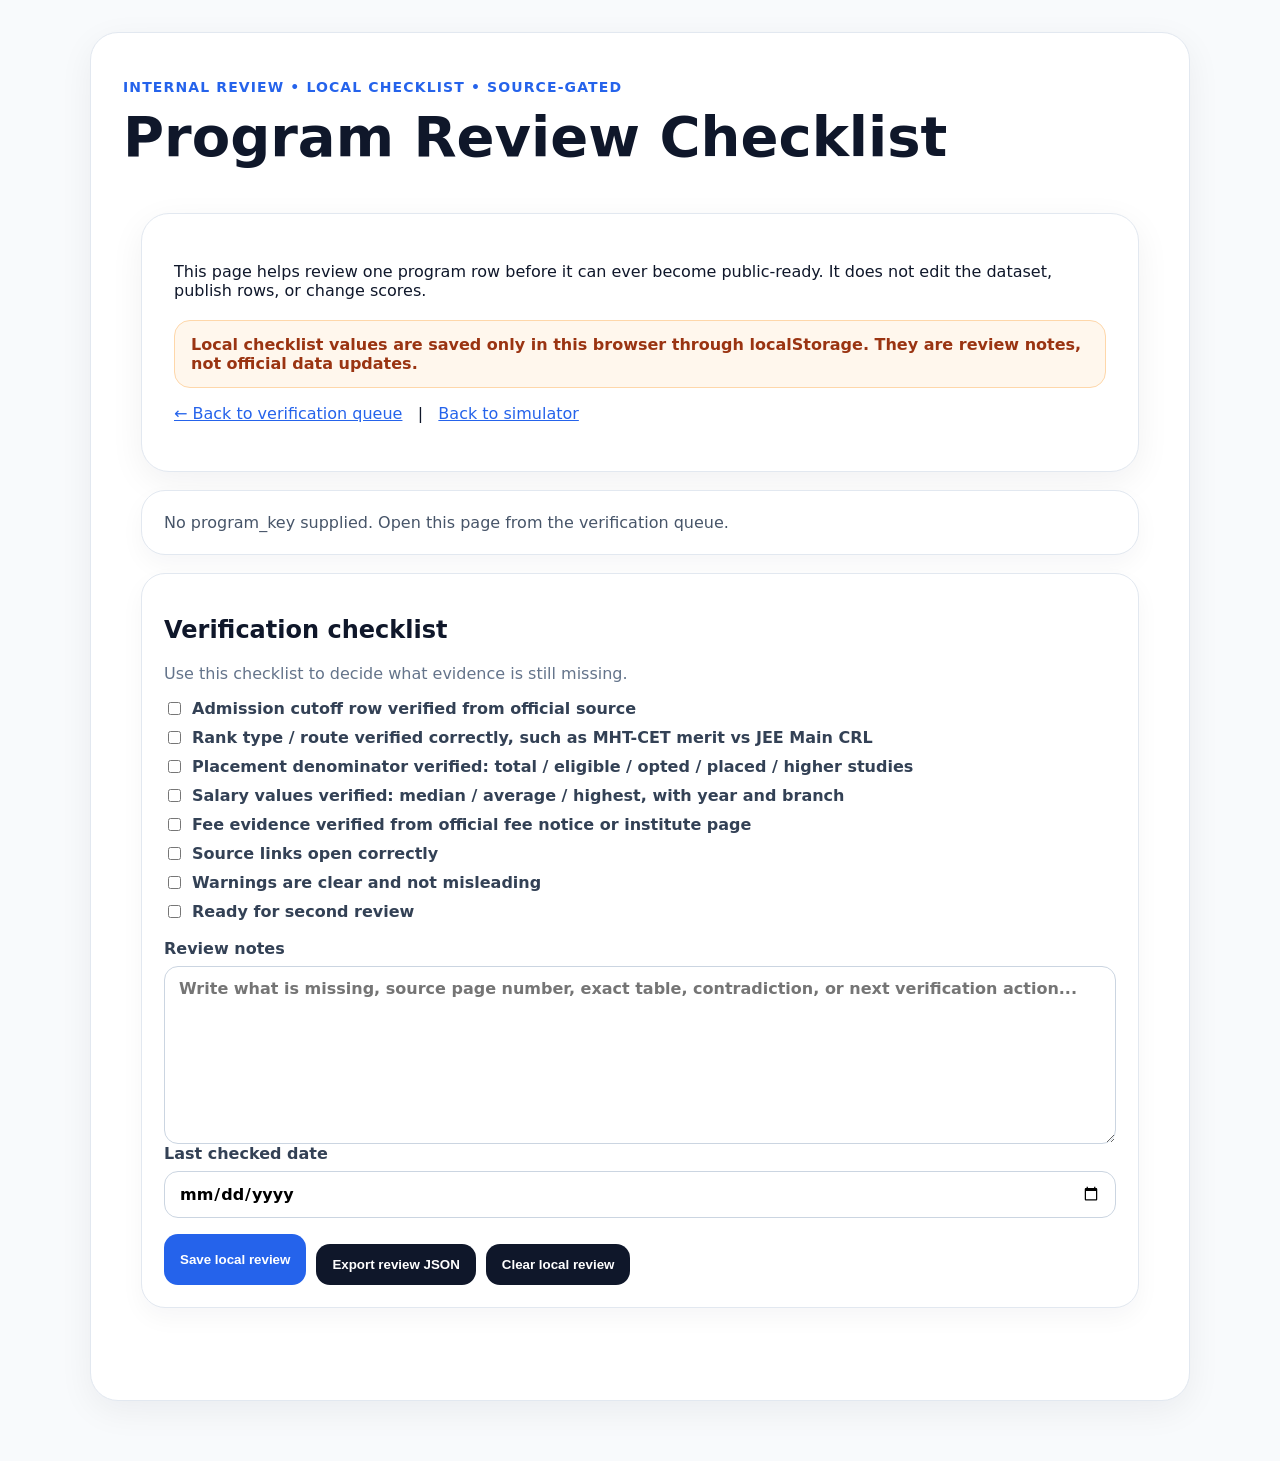
==== frontend/review.html @ 0e537540 "Patch v10: add row review checklist" ====
<!doctype html>
<html lang="en">
<head>
  <meta charset="utf-8" />
  <meta name="viewport" content="width=device-width, initial-scale=1" />
  <title>Program Review Checklist - Maharashtra Simulator</title>
  <link rel="stylesheet" href="styles.css" />
</head>
<body>
  <main class="shell">
    <section class="hero">
      <p class="eyebrow">Internal review • local checklist • source-gated</p>
      <h1>Program Review Checklist</h1>
      <p Review Checklist - Maharashtra Simulator</title>
  <link rel="stylesheet" href="styles.css" />
</head>
<body>
  <main class="shell">
    <section class="hero">
      <p class="ey class="sub">
        This page helps review one program row before it can ever become public-ready.
        It does not edit the dataset, publish rows, or change scores.
      </p>
      <div class="warning">
        Local checklist values are saved only in this browser through localStorage.
        They are review notes, not official data updates.
      </div>
      <p>
        <a href="/queue.html">← Back to verification queue</a>
        &nbsp; | &nbsp;
        <a href="/">Back to simulator</a>
      </p>
    </section>

    <section id="programSummary" class="summary"></section>

    <section class="card">
      <h2>Verification checklist</h2>
      <p class="muted">Use this checklist to decide what evidence is still missing.</p>

      <div class="checklist">
        <label class="check"><input type="checkbox" data-check="cutoff_verified" /> Admission cutoff row verified from official source</label>
        <label class="check"><input type="checkbox" data-check="rank_type_verified" /> Rank type / route verified correctly, such as MHT-CET merit vs JEE Main CRL</label>
        <label class="check"><input type="checkbox" data-check="placement_denominator_verified" /> Placement denominator verified: total / eligible / opted / placed / higher studies</label>
        <label class="check"><input type="checkbox" data-check="salary_verified" /> Salary values verified: median / average / highest, with year and branch</label>
        <label class="check"><input type="checkbox" data-check="fee_verified" /> Fee evidence verified from official fee notice or institute page</label>
        <label class="check"><input type="checkbox" data-check="source_links_working" /> Source links open correctly</label>
        <label class="check"><input type="checkbox" data-check="warnings_clear" /> Warnings are clear and not misleading</label>
        <label class="check"><input type="checkbox" data-check="ready_for_second_review" /> Ready for second review</label>
      </div>

      <label>
        Review notes
        <textarea id="reviewNotes" rows="8" placeholder="Write what is missing, source page number, exact table, contradiction, or next verification action..."></textarea>
      </label>

      <label>
        Last checked date
        <input id="lastCheckedDate" type="date" />
      </label>

      <div class="actions">
        <button id="saveReviewBtn">Save local review</button>
        <button id="exportReviewBtn" class="secondary">Export review JSON</button>
        <button id="clearReviewBtn" class="secondary">Clear local review</button>
      </div>

      <pre id="exportBox" class="export-box hidden"></pre>
    </section>

    <section id="sourceEvidence" class="results"></section>
  </main>

  <script src="review.js"></script>
</body>
</html>
---- frontend/styles.css ----
:root {
  font-family: Inter, ui-sans-serif, system-ui, -apple-system, BlinkMacSystemFont, "Segoe UI", sans-serif;
  color: #0f172a;
  background: #f8fafc;
}

body {
  margin: 0;
}

.shell {
  max-width: 1100px;
  margin: 0 auto;
  padding: 32px 18px 60px;
}

.hero {
  background: white;
  border: 1px solid #e2e8f0;
  border-radius: 28px;
  padding: 32px;
  box-shadow: 0 10px 35px rgba(15, 23, 42, 0.06);
}

.eyebrow {
  color: #2563eb;
  font-weight: 700;
  font-size: 14px;
  text-transform: uppercase;
  letter-spacing: .08em;
}

h1 {
  font-size: clamp(30px, 5vw, 56px);
  line-height: 1;
  margin: 12px 0;
}

.sub {
  color: #475569;
  max-width: 760px;
  font-size: 18px;
}

.warning {
  background: #fff7ed;
  border: 1px solid #fed7aa;
  padding: 14px 16px;
  border-radius: 16px;
  color: #9a3412;
  margin-top: 20px;
  font-weight: 600;
}

.card {
  background: white;
  border: 1px solid #e2e8f0;
  border-radius: 24px;
  padding: 22px;
  box-shadow: 0 10px 25px rgba(15, 23, 42, 0.04);
  margin-top: 18px;
}

.form-card {
  display: grid;
  grid-template-columns: repeat(4, minmax(0, 1fr));
  gap: 16px;
  align-items: end;
}

.grid-4 {
  display: grid;
  grid-template-columns: repeat(4, minmax(0, 1fr));
  gap: 16px;
}

.small {
  font-size: 14px;
}

.muted {
  color: #64748b;
}

label {
  display: flex;
  flex-direction: column;
  gap: 8px;
  color: #334155;
  font-weight: 700;
}

input,
select {
  padding: 12px 14px;
  border: 1px solid #cbd5e1;
  border-radius: 14px;
  font: inherit;
}

.check {
  flex-direction: row;
  align-items: center;
  font-weight: 600;
}

button {
  background: #2563eb;
  color: white;
  border: 0;
  padding: 13px 16px;
  border-radius: 14px;
  font-weight: 800;
  cursor: pointer;
}

button.secondary {
  background: #0f172a;
  color: #fff;
  margin-top: 10px;
}

.summary {
  margin: 18px 0;
  color: #475569;
}

.results {
  display: grid;
  gap: 16px;
}

.result {
  background: white;
  border: 1px solid #e2e8f0;
  border-radius: 22px;
  padding: 20px;
}

.result h3 {
  margin: 0 0 4px;
}

.tags {
  display: flex;
  gap: 8px;
  flex-wrap: wrap;
  margin: 12px 0;
}

.tag {
  background: #eef2ff;
  color: #3730a3;
  padding: 6px 10px;
  border-radius: 999px;
  font-size: 13px;
  font-weight: 700;
}

.warn {
  background: #fff1f2;
  color: #9f1239;
  border: 1px solid #fecdd3;
  border-radius: 14px;
  padding: 10px;
  margin-top: 8px;
  font-size: 14px;
}

a {
  color: #2563eb;
}

.hidden {
  display: none;
}

.drawer {
  position: fixed;
  inset: 0;
  background: rgba(15, 23, 42, .55);
  z-index: 50;
  padding: 20px;
  overflow-y: auto;
}

.drawer-panel {
  background: white;
  max-width: 920px;
  margin: 0 auto;
  border-radius: 24px;
  padding: 24px;
  box-shadow: 0 25px 60px rgba(15, 23, 42, .25);
}

table {
  width: 100%;
  border-collapse: collapse;
  margin: 10px 0 18px;
}

th,
td {
  text-align: left;
  border-bottom: 1px solid #e2e8f0;
  padding: 10px;
  vertical-align: top;
}

th {
  width: 240px;
  color: #334155;
}

.audit {
  background: #f8fafc;
  border: 1px solid #e2e8f0;
  border-radius: 14px;
  padding: 12px;
  margin: 8px 0;
  font-size: 13px;
  overflow-wrap: anywhere;
}

@media (max-width: 850px) {
  .form-card,
  .grid-4 {
    grid-template-columns: 1fr;
  }

  .drawer {
    padding: 8px;
  }

  th {
    width: auto;
  }
}

textarea {
  padding: 12px 14px;
  border: 1px solid #cbd5e1;
  border-radius: 14px;
  font: inherit;
  resize: vertical;
}

.checklist {
  display: grid;
  gap: 10px;
  margin: 14px 0 18px;
}

.actions {
  display: flex;
  gap: 10px;
  flex-wrap: wrap;
  margin-top: 16px;
}

.export-box {
  background: #0f172a;
  color: #e2e8f0;
  border-radius: 16px;
  padding: 16px;
  overflow-x: auto;
  margin-top: 16px;
  white-space: pre-wrap;
}
---- frontend/styles.css ----
:root {
  font-family: Inter, ui-sans-serif, system-ui, -apple-system, BlinkMacSystemFont, "Segoe UI", sans-serif;
  color: #0f172a;
  background: #f8fafc;
}

body {
  margin: 0;
}

.shell {
  max-width: 1100px;
  margin: 0 auto;
  padding: 32px 18px 60px;
}

.hero {
  background: white;
  border: 1px solid #e2e8f0;
  border-radius: 28px;
  padding: 32px;
  box-shadow: 0 10px 35px rgba(15, 23, 42, 0.06);
}

.eyebrow {
  color: #2563eb;
  font-weight: 700;
  font-size: 14px;
  text-transform: uppercase;
  letter-spacing: .08em;
}

h1 {
  font-size: clamp(30px, 5vw, 56px);
  line-height: 1;
  margin: 12px 0;
}

.sub {
  color: #475569;
  max-width: 760px;
  font-size: 18px;
}

.warning {
  background: #fff7ed;
  border: 1px solid #fed7aa;
  padding: 14px 16px;
  border-radius: 16px;
  color: #9a3412;
  margin-top: 20px;
  font-weight: 600;
}

.card {
  background: white;
  border: 1px solid #e2e8f0;
  border-radius: 24px;
  padding: 22px;
  box-shadow: 0 10px 25px rgba(15, 23, 42, 0.04);
  margin-top: 18px;
}

.form-card {
  display: grid;
  grid-template-columns: repeat(4, minmax(0, 1fr));
  gap: 16px;
  align-items: end;
}

.grid-4 {
  display: grid;
  grid-template-columns: repeat(4, minmax(0, 1fr));
  gap: 16px;
}

.small {
  font-size: 14px;
}

.muted {
  color: #64748b;
}

label {
  display: flex;
  flex-direction: column;
  gap: 8px;
  color: #334155;
  font-weight: 700;
}

input,
select {
  padding: 12px 14px;
  border: 1px solid #cbd5e1;
  border-radius: 14px;
  font: inherit;
}

.check {
  flex-direction: row;
  align-items: center;
  font-weight: 600;
}

button {
  background: #2563eb;
  color: white;
  border: 0;
  padding: 13px 16px;
  border-radius: 14px;
  font-weight: 800;
  cursor: pointer;
}

button.secondary {
  background: #0f172a;
  color: #fff;
  margin-top: 10px;
}

.summary {
  margin: 18px 0;
  color: #475569;
}

.results {
  display: grid;
  gap: 16px;
}

.result {
  background: white;
  border: 1px solid #e2e8f0;
  border-radius: 22px;
  padding: 20px;
}

.result h3 {
  margin: 0 0 4px;
}

.tags {
  display: flex;
  gap: 8px;
  flex-wrap: wrap;
  margin: 12px 0;
}

.tag {
  background: #eef2ff;
  color: #3730a3;
  padding: 6px 10px;
  border-radius: 999px;
  font-size: 13px;
  font-weight: 700;
}

.warn {
  background: #fff1f2;
  color: #9f1239;
  border: 1px solid #fecdd3;
  border-radius: 14px;
  padding: 10px;
  margin-top: 8px;
  font-size: 14px;
}

a {
  color: #2563eb;
}

.hidden {
  display: none;
}

.drawer {
  position: fixed;
  inset: 0;
  background: rgba(15, 23, 42, .55);
  z-index: 50;
  padding: 20px;
  overflow-y: auto;
}

.drawer-panel {
  background: white;
  max-width: 920px;
  margin: 0 auto;
  border-radius: 24px;
  padding: 24px;
  box-shadow: 0 25px 60px rgba(15, 23, 42, .25);
}

table {
  width: 100%;
  border-collapse: collapse;
  margin: 10px 0 18px;
}

th,
td {
  text-align: left;
  border-bottom: 1px solid #e2e8f0;
  padding: 10px;
  vertical-align: top;
}

th {
  width: 240px;
  color: #334155;
}

.audit {
  background: #f8fafc;
  border: 1px solid #e2e8f0;
  border-radius: 14px;
  padding: 12px;
  margin: 8px 0;
  font-size: 13px;
  overflow-wrap: anywhere;
}

@media (max-width: 850px) {
  .form-card,
  .grid-4 {
    grid-template-columns: 1fr;
  }

  .drawer {
    padding: 8px;
  }

  th {
    width: auto;
  }
}

textarea {
  padding: 12px 14px;
  border: 1px solid #cbd5e1;
  border-radius: 14px;
  font: inherit;
  resize: vertical;
}

.checklist {
  display: grid;
  gap: 10px;
  margin: 14px 0 18px;
}

.actions {
  display: flex;
  gap: 10px;
  flex-wrap: wrap;
  margin-top: 16px;
}

.export-box {
  background: #0f172a;
  color: #e2e8f0;
  border-radius: 16px;
  padding: 16px;
  overflow-x: auto;
  margin-top: 16px;
  white-space: pre-wrap;
}
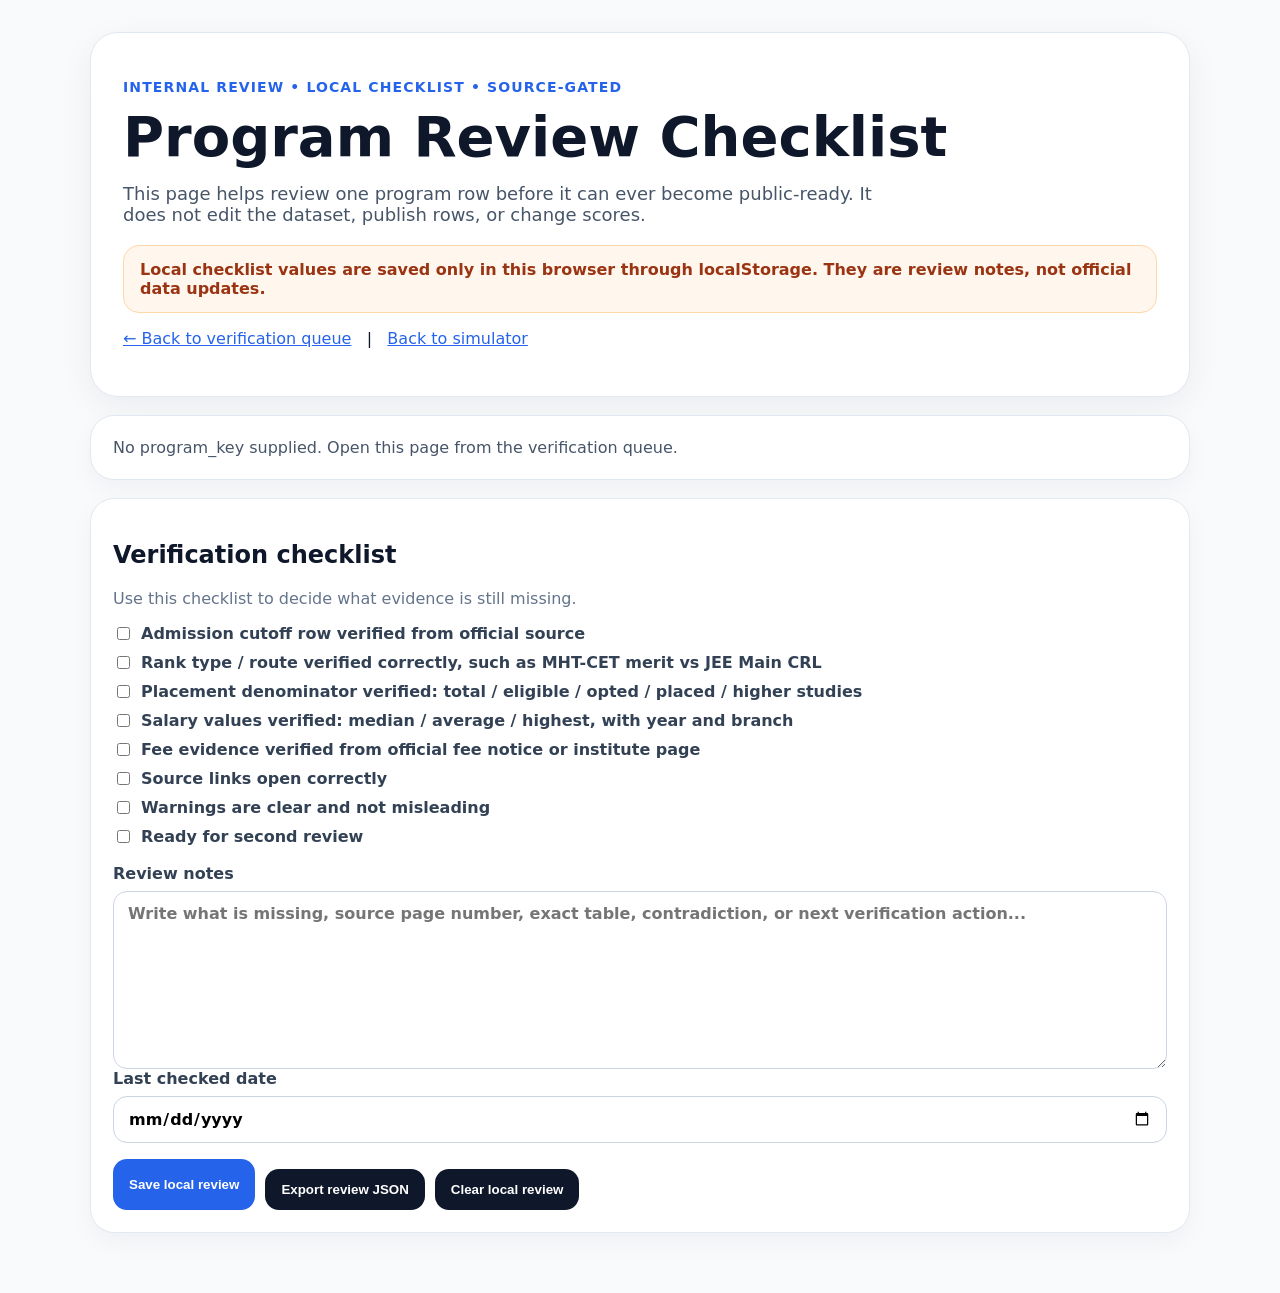
==== commit 2cba7572: "Patch v11: repair review page markup" ====
--- a/frontend/review.html
+++ b/frontend/review.html
@@ -11,13 +11,7 @@
     <section class="hero">
       <p class="eyebrow">Internal review • local checklist • source-gated</p>
       <h1>Program Review Checklist</h1>
-      <p Review Checklist - Maharashtra Simulator</title>
-  <link rel="stylesheet" href="styles.css" />
-</head>
-<body>
-  <main class="shell">
-    <section class="hero">
-      <p class="ey class="sub">
+      <p class="sub">
         This page helps review one program row before it can ever become public-ready.
         It does not edit the dataset, publish rows, or change scores.
       </p>
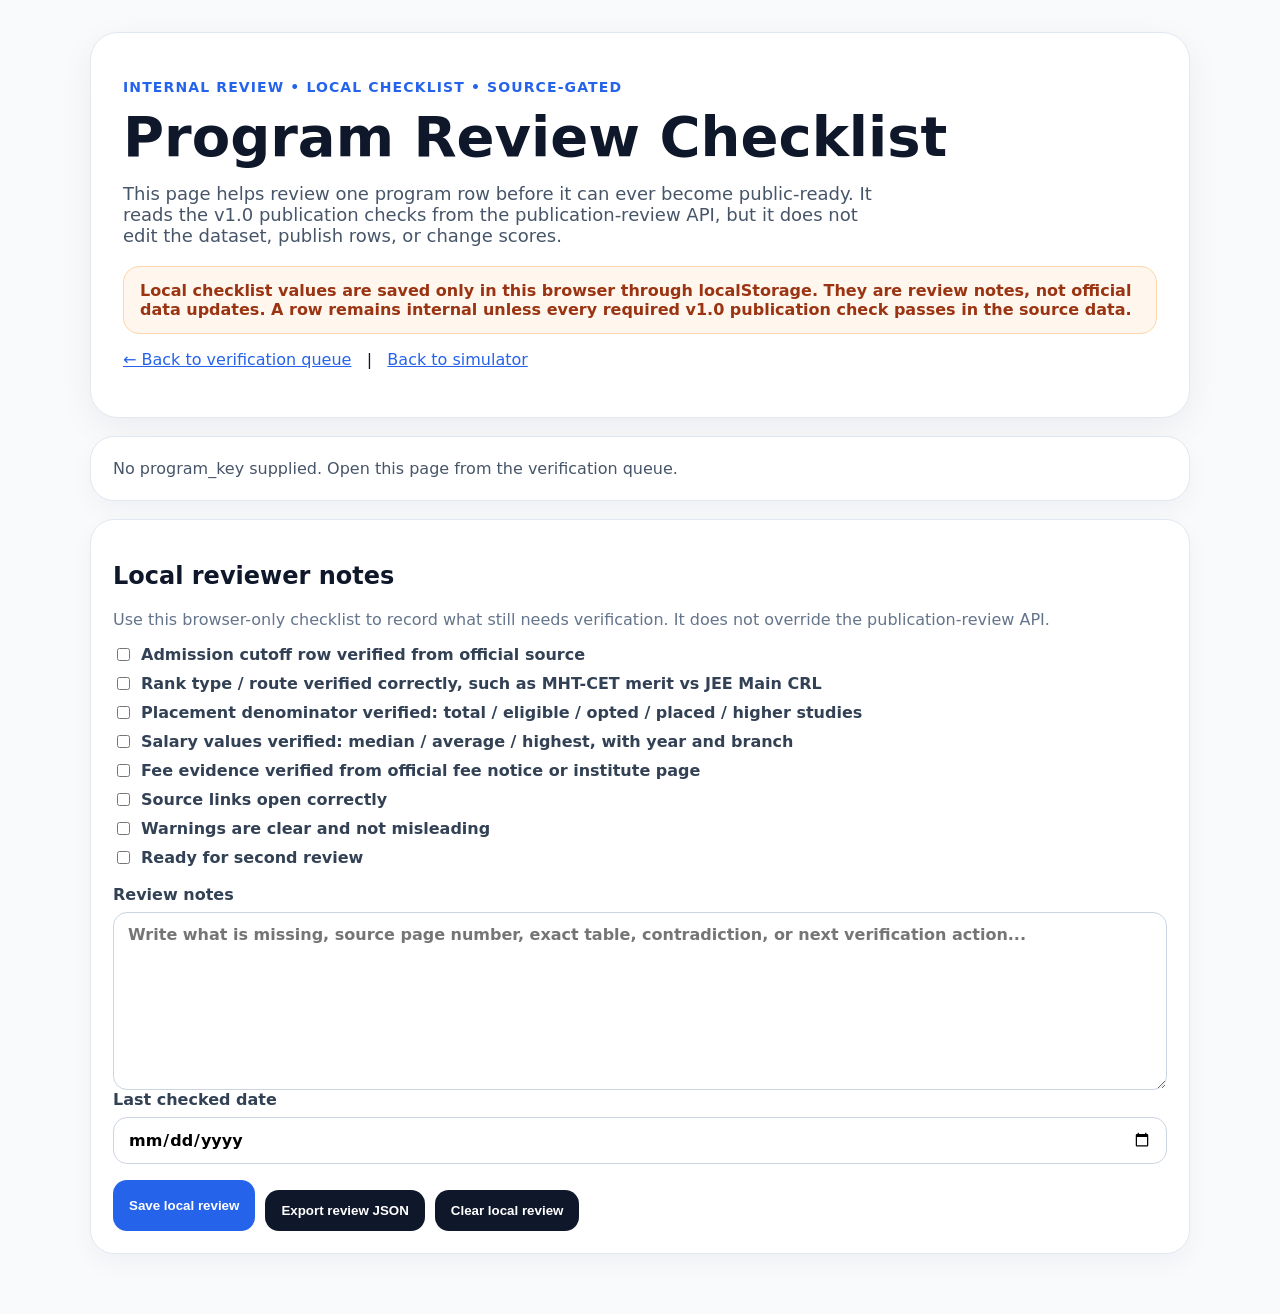
==== commit 94b11c69: "Add publication review checklist UI" ====
--- a/frontend/review.html
+++ b/frontend/review.html
@@ -13,11 +13,11 @@
       <h1>Program Review Checklist</h1>
       <p class="sub">
         This page helps review one program row before it can ever become public-ready.
-        It does not edit the dataset, publish rows, or change scores.
+        It reads the v1.0 publication checks from the publication-review API, but it does not edit the dataset, publish rows, or change scores.
       </p>
       <div class="warning">
         Local checklist values are saved only in this browser through localStorage.
-        They are review notes, not official data updates.
+        They are review notes, not official data updates. A row remains internal unless every required v1.0 publication check passes in the source data.
       </div>
       <p>
         <a href="/queue.html">← Back to verification queue</a>
@@ -27,10 +27,11 @@
     </section>
 
     <section id="programSummary" class="summary"></section>
+    <section id="publicationReview" class="summary"></section>
 
     <section class="card">
-      <h2>Verification checklist</h2>
-      <p class="muted">Use this checklist to decide what evidence is still missing.</p>
+      <h2>Local reviewer notes</h2>
+      <p class="muted">Use this browser-only checklist to record what still needs verification. It does not override the publication-review API.</p>
 
       <div class="checklist">
         <label class="check"><input type="checkbox" data-check="cutoff_verified" /> Admission cutoff row verified from official source</label>
